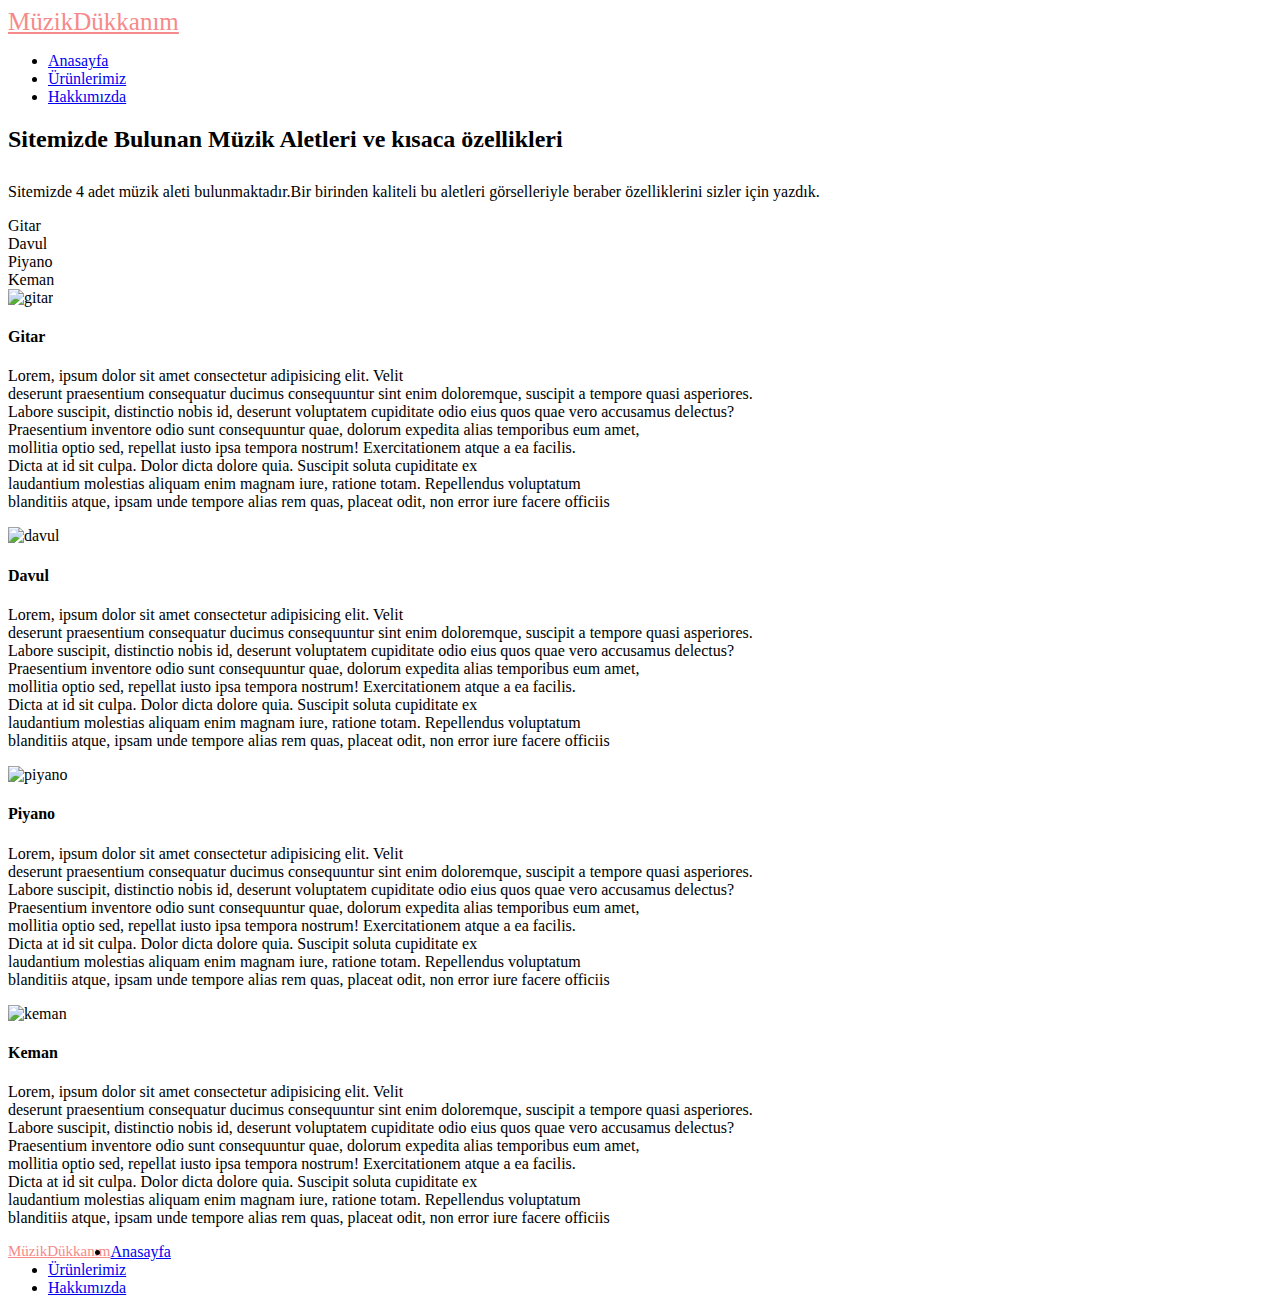
==== products.html @ 812c7a44 "Create products.html" ====
<!DOCTYPE html>
<html lang="tr">
<head>
    <meta charset="UTF-8">
    <meta http-equiv="X-UA-Compatible" content="IE=edge">
    <meta name="viewport" content="width=device-width, initial-scale=1.0">
    <title>Ürünlerimiz</title>
    <link rel="stylesheet" href="css/patika.css">
</head>
<body>
    <!-- Navbar - Start -->
    <header id="header-features">
        <a href="index.html" style="font-size: 25px;color: #F68989;">MüzikDükkanım</a>
        <nav class="fl-right">
            <ul>
                <li><a href="index.html">Anasayfa</a></li>
                <li><a href="products.html">Ürünlerimiz</a></li>
                <li><a href="about-us.html">Hakkımızda</a></li>
            </ul>
        </nav>
    </header>
    <!-- Navbar - End -->
    <!-- Content - Start -->
    <section>
        <!-- Articles - Start -->
        <article class="centr">
            <h2 style="margin-bottom:30px">Sitemizde Bulunan Müzik Aletleri ve kısaca özellikleri</h1>
            <p>Sitemizde 4 adet müzik aleti bulunmaktadır.Bir birinden kaliteli bu aletleri görselleriyle beraber özelliklerini sizler için yazdık. </p>
            <article class="box">
                <div class="inline">Gitar</div>
                <div class="inline">Davul</div>
                <div class="inline">Piyano</div>
                <div class="inline">Keman</div> 
            </article>
                <div class="foto">
                    <img src="img/gitar.jpeg" alt="gitar">
                    <h4>Gitar</h4>
                    <p class="about">Lorem, ipsum dolor sit amet consectetur adipisicing elit. Velit <br> deserunt praesentium consequatur ducimus consequuntur sint enim doloremque, suscipit a tempore quasi asperiores.<br> Labore suscipit, distinctio nobis id, deserunt voluptatem cupiditate odio eius quos quae vero accusamus delectus?<br> Praesentium inventore odio sunt consequuntur quae, dolorum expedita alias temporibus eum amet,<br> mollitia optio sed, repellat iusto ipsa tempora nostrum! Exercitationem atque a ea facilis.<br> Dicta at id sit culpa. Dolor dicta dolore quia. Suscipit soluta cupiditate ex <br>laudantium molestias aliquam enim magnam iure, ratione totam. Repellendus voluptatum <br>blanditiis atque, ipsam unde tempore alias rem quas, placeat odit, non error iure facere officiis</p>
                </div>
                <div class="foto">
                    <img src="img/davul.jpeg" alt="davul">
                    <h4>Davul</h4>
                    <p class="about">Lorem, ipsum dolor sit amet consectetur adipisicing elit. Velit <br> deserunt praesentium consequatur ducimus consequuntur sint enim doloremque, suscipit a tempore quasi asperiores.<br> Labore suscipit, distinctio nobis id, deserunt voluptatem cupiditate odio eius quos quae vero accusamus delectus?<br> Praesentium inventore odio sunt consequuntur quae, dolorum expedita alias temporibus eum amet,<br> mollitia optio sed, repellat iusto ipsa tempora nostrum! Exercitationem atque a ea facilis.<br> Dicta at id sit culpa. Dolor dicta dolore quia. Suscipit soluta cupiditate ex <br>laudantium molestias aliquam enim magnam iure, ratione totam. Repellendus voluptatum <br>blanditiis atque, ipsam unde tempore alias rem quas, placeat odit, non error iure facere officiis</p>
                </div>
                <div class="foto">
                    <img src="img/piyano.jpeg" alt="piyano">
                    <h4>Piyano</h4>
                    <p class="about">Lorem, ipsum dolor sit amet consectetur adipisicing elit. Velit <br> deserunt praesentium consequatur ducimus consequuntur sint enim doloremque, suscipit a tempore quasi asperiores.<br> Labore suscipit, distinctio nobis id, deserunt voluptatem cupiditate odio eius quos quae vero accusamus delectus?<br> Praesentium inventore odio sunt consequuntur quae, dolorum expedita alias temporibus eum amet,<br> mollitia optio sed, repellat iusto ipsa tempora nostrum! Exercitationem atque a ea facilis.<br> Dicta at id sit culpa. Dolor dicta dolore quia. Suscipit soluta cupiditate ex <br>laudantium molestias aliquam enim magnam iure, ratione totam. Repellendus voluptatum <br>blanditiis atque, ipsam unde tempore alias rem quas, placeat odit, non error iure facere officiis</p>
                </div>
                <div class="foto">
                    <img src="img/keman.jpeg" alt="keman">
                    <h4>Keman</h4>
                    <p class="about">Lorem, ipsum dolor sit amet consectetur adipisicing elit. Velit <br> deserunt praesentium consequatur ducimus consequuntur sint enim doloremque, suscipit a tempore quasi asperiores.<br> Labore suscipit, distinctio nobis id, deserunt voluptatem cupiditate odio eius quos quae vero accusamus delectus?<br> Praesentium inventore odio sunt consequuntur quae, dolorum expedita alias temporibus eum amet,<br> mollitia optio sed, repellat iusto ipsa tempora nostrum! Exercitationem atque a ea facilis.<br> Dicta at id sit culpa. Dolor dicta dolore quia. Suscipit soluta cupiditate ex <br>laudantium molestias aliquam enim magnam iure, ratione totam. Repellendus voluptatum <br>blanditiis atque, ipsam unde tempore alias rem quas, placeat odit, non error iure facere officiis</p>
                </div>
        </article>
        <!-- Articles - End -->
    </section>    
    <!-- Content - End -->
    <!-- Footer - Start -->
    <footer>
        <a href="index.html" style="font-size: 15px;color: #F68989; float: left">MüzikDükkanım</a>
        <nav class="fl-right">
            <ul>
                <li><a href="index.html">Anasayfa</a></li>
                <li><a href="products.html">Ürünlerimiz</a></li>
                <li><a href="about-us.html">Hakkımızda</a></li>
            </ul>
        </nav>
    </footer>
    <!-- Footer - End -->
</body>
</html>
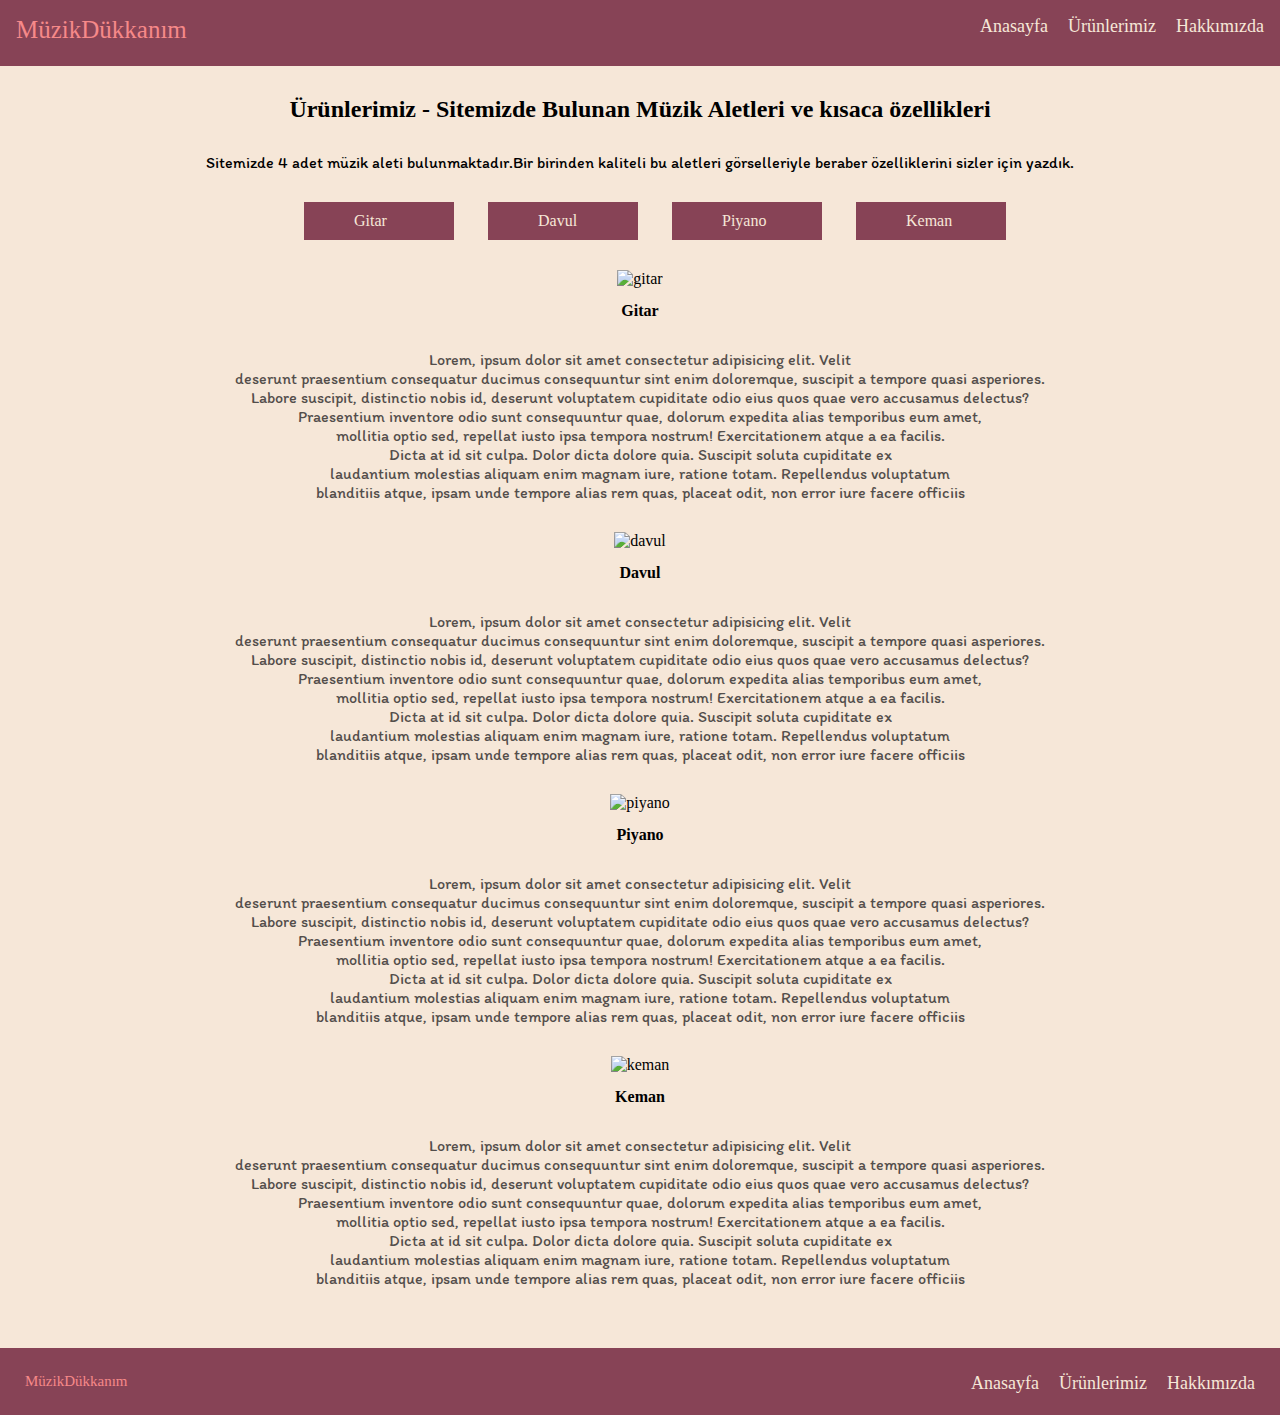
==== commit fbf264ad: "updates" ====
--- a/products.html
+++ b/products.html
@@ -24,7 +24,7 @@
     <section>
         <!-- Articles - Start -->
         <article class="centr">
-            <h2 style="margin-bottom:30px">Sitemizde Bulunan Müzik Aletleri ve kısaca özellikleri</h1>
+            <h2 style="margin-bottom:30px">Ürünlerimiz - Sitemizde Bulunan Müzik Aletleri ve kısaca özellikleri</h1>
             <p>Sitemizde 4 adet müzik aleti bulunmaktadır.Bir birinden kaliteli bu aletleri görselleriyle beraber özelliklerini sizler için yazdık. </p>
             <article class="box">
                 <div class="inline">Gitar</div>
--- a/css/patika.css
+++ b/css/patika.css
@@ -0,0 +1,99 @@
+/*
+Kullanıdığım renkler : #874356 , #C65D7B , #F68989 , #F6E7D8 
+*/
+@import url('https://fonts.googleapis.com/css2?family=Itim&display=swap');
+
+/***********************************  css genel  ************************************/
+* {
+    margin: 0;
+    padding: 0;
+}
+ul {
+    list-style-type: none;
+}
+a {
+    text-decoration: none;
+}
+p {
+    font-family: 'Itim', cursive;
+}
+body {
+    background-color: #F6E7D8;;
+}
+
+/***********************************  css diğer  ************************************/
+
+/* menü css */
+ul>li {
+    float: left;
+    display: block;
+    margin-left: 20px;
+    font-size: 18px;
+}
+ul>li>a {
+    color: #F6E7D8;
+}
+ul>li>a:hover {
+    color: #f6e7d875;
+    text-decoration:underline;
+}
+
+
+
+section {
+    padding: 30px;
+    min-height: calc(100vh - 50px);   
+}
+.fl-right {
+    float: right;
+}
+#header-features {
+    padding:16px;
+    height:34px;
+    background-color: #874356;
+}
+.centr {
+    text-align: center;
+}
+.m-top {
+    margin-top: 30px;
+}
+.box{
+    margin-top: 30px;
+} 
+.inline{
+    display:inline-flex;
+    margin-left: 30px;
+    background-color: #874356;
+    color: #F6E7D8;
+    width: 100px;
+    padding: 10px 0 10px 50px
+} 
+
+.images {
+    margin-top: 30px;
+}
+.images>img {
+    width: 300px;
+    margin: 10px 0 10px 10px;
+}
+footer {
+    padding:25px;
+    height:17px;
+    background-color: #874356;
+}
+
+/****** product css ********/
+
+.foto {
+    margin: 30px;
+}
+
+.foto>img {
+    width: 500px;
+    margin-bottom: 14px;
+}
+.about {
+    color: #534e4b;
+    margin-top: 30px;
+}
